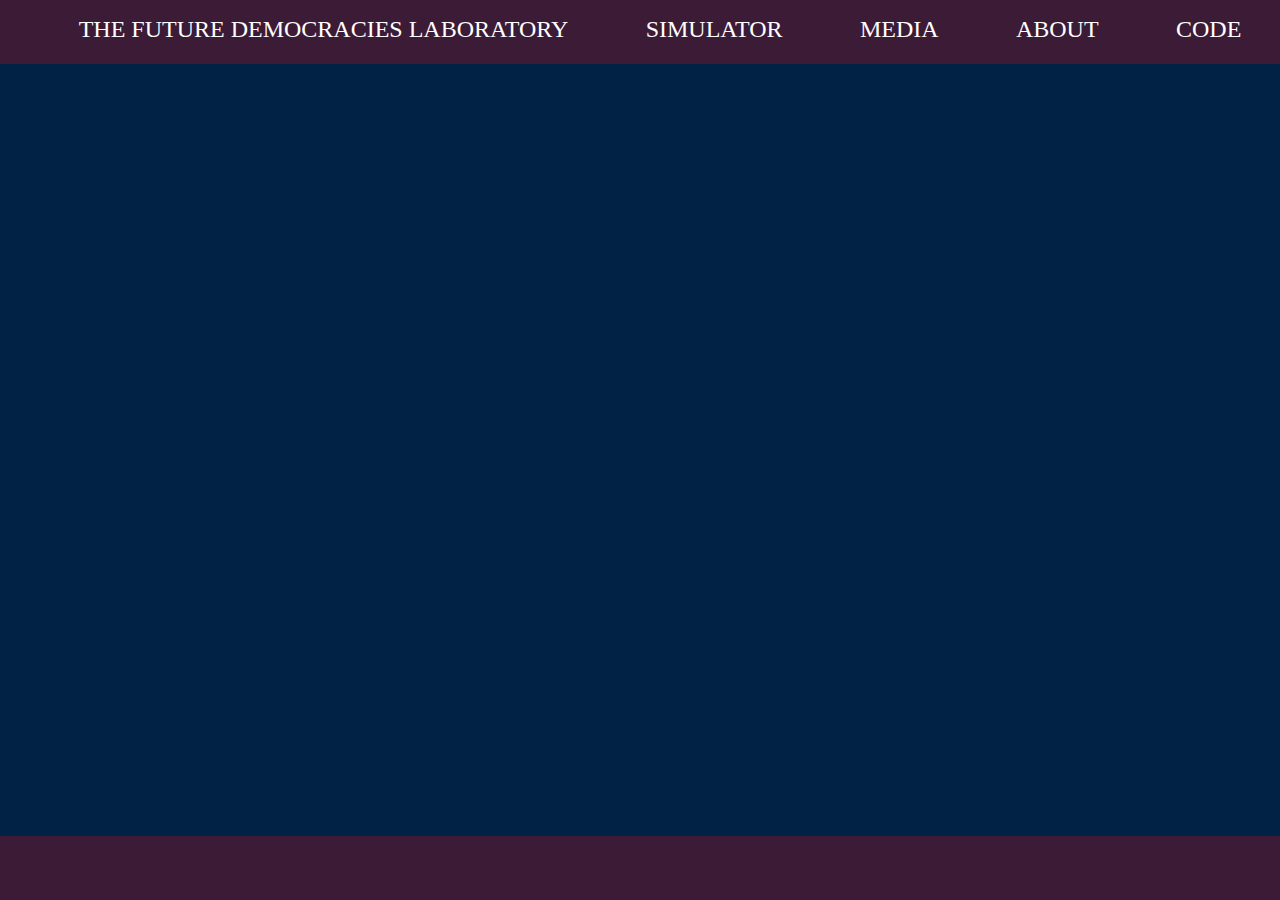
==== democracy-engine-congressional-simulator/index.html @ ecea8b47 "reboot" ====
<!DOCTYPE html>
<html lang="en">

<head>
    <script src="p5/p5.js"></script>
    <script src="p5/p5.sound.min.js"></script>
    <!-- <script src="slider/nouislider.min.js"></script> -->
    <!-- <script src="slider/nouislider.js"></script> -->
    <!-- <link rel="stylesheet" type="text/css" href="slider/nouislider.css">
    <link rel="stylesheet" type="text/css" href="slider/nouislider.min.css"> -->
    <link rel="stylesheet" type="text/css" href="style/style.css">
    <link href="https://fonts.googleapis.com/css2?family=Cardo:wght@700&display=swap" rel="stylesheet">


    <meta charset="utf-8">

    <style id="jsbin-css">
        span {
            color: blue;
            font-family: sans-serif;
        }
    </style>
</head>

<body>
    <header>
        <ul class="topnav" id="myTopnav">
            <li><a href="../index.html">THE FUTURE DEMOCRACIES LABORATORY</a></li>
            <li><a class="active" href="index.html">SIMULATOR</a></li>
            <li><a href="../media.html">MEDIA</a></li>
            <li><a href="../about.html">ABOUT</a></li>
            <li><a href="../code.html">CODE</a></li>
        </ul>
    </header>

    <script class="sketch" src="sketches/sketchFix.js"></script>


    <div id="vote"></div>

    <!-- <div id="slider"></div>

    <div id="slider-value"></div> -->



    <footer>

        <p id="result"></p>
    </footer>
</body>

</html>
---- democracy-engine-congressional-simulator/slider/nouislider.css ----
/*! nouislider - 14.6.3 - 11/19/2020 */
/* Functional styling;
 * These styles are required for noUiSlider to function.
 * You don't need to change these rules to apply your design.
 */
.noUi-target,
.noUi-target * {
  -webkit-touch-callout: none;
  -webkit-tap-highlight-color: rgba(0, 0, 0, 0);
  -webkit-user-select: none;
  -ms-touch-action: none;
  touch-action: none;
  -ms-user-select: none;
  -moz-user-select: none;
  user-select: none;
  -moz-box-sizing: border-box;
  box-sizing: border-box;
}
.noUi-target {
  position: relative;
}
.noUi-base,
.noUi-connects {
  width: 100%;
  height: 100%;
  position: relative;
  z-index: 1;
}
/* Wrapper for all connect elements.
 */
.noUi-connects {
  overflow: hidden;
  z-index: 0;
}
.noUi-connect,
.noUi-origin {
  will-change: transform;
  position: absolute;
  z-index: 1;
  top: 0;
  right: 0;
  -ms-transform-origin: 0 0;
  -webkit-transform-origin: 0 0;
  -webkit-transform-style: preserve-3d;
  transform-origin: 0 0;
  transform-style: flat;
}
.noUi-connect {
  height: 100%;
  width: 100%;
}
.noUi-origin {
  height: 10%;
  width: 10%;
}
/* Offset direction
 */
.noUi-txt-dir-rtl.noUi-horizontal .noUi-origin {
  left: 0;
  right: auto;
}
/* Give origins 0 height/width so they don't interfere with clicking the
 * connect elements.
 */
.noUi-vertical .noUi-origin {
  width: 0;
}
.noUi-horizontal .noUi-origin {
  height: 0;
}
.noUi-handle {
  -webkit-backface-visibility: hidden;
  backface-visibility: hidden;
  position: absolute;
}
.noUi-touch-area {
  height: 100%;
  width: 100%;
}
.noUi-state-tap .noUi-connect,
.noUi-state-tap .noUi-origin {
  -webkit-transition: transform 0.3s;
  transition: transform 0.3s;
}
.noUi-state-drag * {
  cursor: inherit !important;
}
/* Slider size and handle placement;
 */
.noUi-horizontal {
  height: 18px;
}
.noUi-horizontal .noUi-handle {
  width: 34px;
  height: 28px;
  right: -17px;
  top: -6px;
}
.noUi-vertical {
  width: 18px;
}
.noUi-vertical .noUi-handle {
  width: 28px;
  height: 34px;
  right: -6px;
  top: -17px;
}
.noUi-txt-dir-rtl.noUi-horizontal .noUi-handle {
  left: -17px;
  right: auto;
}
/* Styling;
 * Giving the connect element a border radius causes issues with using transform: scale
 */
.noUi-target {
  background: #FAFAFA;
  border-radius: 4px;
  border: 1px solid #D3D3D3;
  box-shadow: inset 0 1px 1px #F0F0F0, 0 3px 6px -5px #BBB;
}
.noUi-connects {
  border-radius: 3px;
}
.noUi-connect {
  background: #3FB8AF;
}
/* Handles and cursors;
 */
.noUi-draggable {
  cursor: ew-resize;
}
.noUi-vertical .noUi-draggable {
  cursor: ns-resize;
}
.noUi-handle {
  border: 1px solid #D9D9D9;
  border-radius: 3px;
  background: #FFF;
  cursor: default;
  box-shadow: inset 0 0 1px #FFF, inset 0 1px 7px #EBEBEB, 0 3px 6px -3px #BBB;
}
.noUi-active {
  box-shadow: inset 0 0 1px #FFF, inset 0 1px 7px #DDD, 0 3px 6px -3px #BBB;
}
/* Handle stripes;
 */
.noUi-handle:before,
.noUi-handle:after {
  content: "";
  display: block;
  position: absolute;
  height: 14px;
  width: 1px;
  background: #E8E7E6;
  left: 14px;
  top: 6px;
}
.noUi-handle:after {
  left: 17px;
}
.noUi-vertical .noUi-handle:before,
.noUi-vertical .noUi-handle:after {
  width: 14px;
  height: 1px;
  left: 6px;
  top: 14px;
}
.noUi-vertical .noUi-handle:after {
  top: 17px;
}
/* Disabled state;
 */
[disabled] .noUi-connect {
  background: #B8B8B8;
}
[disabled].noUi-target,
[disabled].noUi-handle,
[disabled] .noUi-handle {
  cursor: not-allowed;
}
/* Base;
 *
 */
.noUi-pips,
.noUi-pips * {
  -moz-box-sizing: border-box;
  box-sizing: border-box;
}
.noUi-pips {
  position: absolute;
  color: #999;
}
/* Values;
 *
 */
.noUi-value {
  position: absolute;
  white-space: nowrap;
  text-align: center;
}
.noUi-value-sub {
  color: #ccc;
  font-size: 10px;
}
/* Markings;
 *
 */
.noUi-marker {
  position: absolute;
  background: #CCC;
}
.noUi-marker-sub {
  background: #AAA;
}
.noUi-marker-large {
  background: #AAA;
}
/* Horizontal layout;
 *
 */
.noUi-pips-horizontal {
  padding: 10px 0;
  height: 80px;
  top: 100%;
  left: 0;
  width: 100%;
}
.noUi-value-horizontal {
  -webkit-transform: translate(-50%, 50%);
  transform: translate(-50%, 50%);
}
.noUi-rtl .noUi-value-horizontal {
  -webkit-transform: translate(50%, 50%);
  transform: translate(50%, 50%);
}
.noUi-marker-horizontal.noUi-marker {
  margin-left: -1px;
  width: 2px;
  height: 5px;
}
.noUi-marker-horizontal.noUi-marker-sub {
  height: 10px;
}
.noUi-marker-horizontal.noUi-marker-large {
  height: 15px;
}
/* Vertical layout;
 *
 */
.noUi-pips-vertical {
  padding: 0 10px;
  height: 100%;
  top: 0;
  left: 100%;
}
.noUi-value-vertical {
  -webkit-transform: translate(0, -50%);
  transform: translate(0, -50%);
  padding-left: 25px;
}
.noUi-rtl .noUi-value-vertical {
  -webkit-transform: translate(0, 50%);
  transform: translate(0, 50%);
}
.noUi-marker-vertical.noUi-marker {
  width: 5px;
  height: 2px;
  margin-top: -1px;
}
.noUi-marker-vertical.noUi-marker-sub {
  width: 10px;
}
.noUi-marker-vertical.noUi-marker-large {
  width: 15px;
}
.noUi-tooltip {
  display: block;
  position: absolute;
  border: 1px solid #D9D9D9;
  border-radius: 3px;
  background: #fff;
  color: #000;
  padding: 5px;
  text-align: center;
  white-space: nowrap;
}
.noUi-horizontal .noUi-tooltip {
  -webkit-transform: translate(-50%, 0);
  transform: translate(-50%, 0);
  left: 50%;
  bottom: 120%;
}
.noUi-vertical .noUi-tooltip {
  -webkit-transform: translate(0, -50%);
  transform: translate(0, -50%);
  top: 50%;
  right: 120%;
}
.noUi-horizontal .noUi-origin > .noUi-tooltip {
  -webkit-transform: translate(50%, 0);
  transform: translate(50%, 0);
  left: auto;
  bottom: 10px;
}
.noUi-vertical .noUi-origin > .noUi-tooltip {
  -webkit-transform: translate(0, -18px);
  transform: translate(0, -18px);
  top: auto;
  right: 28px;
}
---- democracy-engine-congressional-simulator/slider/nouislider.min.css ----
/*! nouislider - 14.6.3 - 11/19/2020 */
.noUi-target,.noUi-target *{-webkit-touch-callout:none;-webkit-tap-highlight-color:transparent;-webkit-user-select:none;-ms-touch-action:none;touch-action:none;-ms-user-select:none;-moz-user-select:none;user-select:none;-moz-box-sizing:border-box;box-sizing:border-box}.noUi-target{position:relative}.noUi-base,.noUi-connects{width:100%;height:100%;position:relative;z-index:1}.noUi-connects{overflow:hidden;z-index:0}.noUi-connect,.noUi-origin{will-change:transform;position:absolute;z-index:1;top:0;right:0;-ms-transform-origin:0 0;-webkit-transform-origin:0 0;-webkit-transform-style:preserve-3d;transform-origin:0 0;transform-style:flat}.noUi-connect{height:100%;width:100%}.noUi-origin{height:10%;width:10%}.noUi-txt-dir-rtl.noUi-horizontal .noUi-origin{left:0;right:auto}.noUi-vertical .noUi-origin{width:0}.noUi-horizontal .noUi-origin{height:0}.noUi-handle{-webkit-backface-visibility:hidden;backface-visibility:hidden;position:absolute}.noUi-touch-area{height:100%;width:100%}.noUi-state-tap .noUi-connect,.noUi-state-tap .noUi-origin{-webkit-transition:transform .3s;transition:transform .3s}.noUi-state-drag *{cursor:inherit!important}.noUi-horizontal{height:18px}.noUi-horizontal .noUi-handle{width:34px;height:28px;right:-17px;top:-6px}.noUi-vertical{width:18px}.noUi-vertical .noUi-handle{width:28px;height:34px;right:-6px;top:-17px}.noUi-txt-dir-rtl.noUi-horizontal .noUi-handle{left:-17px;right:auto}.noUi-target{background:#FAFAFA;border-radius:4px;border:1px solid #D3D3D3;box-shadow:inset 0 1px 1px #F0F0F0,0 3px 6px -5px #BBB}.noUi-connects{border-radius:3px}.noUi-connect{background:#3FB8AF}.noUi-draggable{cursor:ew-resize}.noUi-vertical .noUi-draggable{cursor:ns-resize}.noUi-handle{border:1px solid #D9D9D9;border-radius:3px;background:#FFF;cursor:default;box-shadow:inset 0 0 1px #FFF,inset 0 1px 7px #EBEBEB,0 3px 6px -3px #BBB}.noUi-active{box-shadow:inset 0 0 1px #FFF,inset 0 1px 7px #DDD,0 3px 6px -3px #BBB}.noUi-handle:after,.noUi-handle:before{content:"";display:block;position:absolute;height:14px;width:1px;background:#E8E7E6;left:14px;top:6px}.noUi-handle:after{left:17px}.noUi-vertical .noUi-handle:after,.noUi-vertical .noUi-handle:before{width:14px;height:1px;left:6px;top:14px}.noUi-vertical .noUi-handle:after{top:17px}[disabled] .noUi-connect{background:#B8B8B8}[disabled] .noUi-handle,[disabled].noUi-handle,[disabled].noUi-target{cursor:not-allowed}.noUi-pips,.noUi-pips *{-moz-box-sizing:border-box;box-sizing:border-box}.noUi-pips{position:absolute;color:#999}.noUi-value{position:absolute;white-space:nowrap;text-align:center}.noUi-value-sub{color:#ccc;font-size:10px}.noUi-marker{position:absolute;background:#CCC}.noUi-marker-sub{background:#AAA}.noUi-marker-large{background:#AAA}.noUi-pips-horizontal{padding:10px 0;height:80px;top:100%;left:0;width:100%}.noUi-value-horizontal{-webkit-transform:translate(-50%,50%);transform:translate(-50%,50%)}.noUi-rtl .noUi-value-horizontal{-webkit-transform:translate(50%,50%);transform:translate(50%,50%)}.noUi-marker-horizontal.noUi-marker{margin-left:-1px;width:2px;height:5px}.noUi-marker-horizontal.noUi-marker-sub{height:10px}.noUi-marker-horizontal.noUi-marker-large{height:15px}.noUi-pips-vertical{padding:0 10px;height:100%;top:0;left:100%}.noUi-value-vertical{-webkit-transform:translate(0,-50%);transform:translate(0,-50%);padding-left:25px}.noUi-rtl .noUi-value-vertical{-webkit-transform:translate(0,50%);transform:translate(0,50%)}.noUi-marker-vertical.noUi-marker{width:5px;height:2px;margin-top:-1px}.noUi-marker-vertical.noUi-marker-sub{width:10px}.noUi-marker-vertical.noUi-marker-large{width:15px}.noUi-tooltip{display:block;position:absolute;border:1px solid #D9D9D9;border-radius:3px;background:#fff;color:#000;padding:5px;text-align:center;white-space:nowrap}.noUi-horizontal .noUi-tooltip{-webkit-transform:translate(-50%,0);transform:translate(-50%,0);left:50%;bottom:120%}.noUi-vertical .noUi-tooltip{-webkit-transform:translate(0,-50%);transform:translate(0,-50%);top:50%;right:120%}.noUi-horizontal .noUi-origin>.noUi-tooltip{-webkit-transform:translate(50%,0);transform:translate(50%,0);left:auto;bottom:10px}.noUi-vertical .noUi-origin>.noUi-tooltip{-webkit-transform:translate(0,-18px);transform:translate(0,-18px);top:auto;right:28px}
---- democracy-engine-congressional-simulator/style/style.css ----
body {
    margin: 0px;
    padding: 0;
    width: 100%;
    height: 100%;
    background-color: #012244;
    font-family: "Helvetica Neue", Helvetica, Arial, sans-serif;
    font-style: normal;
    font-variant: normal;
    font-weight: 100;
}

.p5Canvas {
    font-family: "Helvetica-Neue", Helvetica, Arial, sans-serif !important;
    font-weight: lighter !important;
    display: block;
    position: absolute;
    left: 50%;
    top: 50%;
    transform: translate(-50%, -50%);
    width: 50%;
    height: 50%;
    padding: 20px;
    text-align: center;
}

h2 {
    color: blue;
    width: 100%;
}

/* .container {
    position: relative;
    background-color: peachpuff;
    /* padding: 25px; */
/* } */
#vote {
    background-color: #012244;
    width: 80%;
    height: 80%;
}

.form {
    background-color: #0f0;
}

#result {
    color: white;
    text-align: left;
    padding-left: 20px;
    font-size: 20px;
    font-style: normal;
    font-variant: normal;
    font-weight: 100;
    /*    line-height: 35px; */
}

#slider {
    margin-top: 100px;
    width: 200px;
}

input[type=text] {
    width: 50px;
}

input[type=range] {
    width: 100px;
}

.group-labels
{
    color: #ffffff;
    text-transform: uppercase;
}

#button-re
{
    background-color: #012244;
    border: none;
    border-radius: 2px;
    color: white;
    padding: 8px 12px;
    text-transform: uppercase;

}

/* from the main css */
@media only screen and (max-width: 600px) {
    header ul {
        flex-direction: column;
    }

    footer ul {
        flex-direction: column;
    }
}

header {
    /*	padding-top: 5px;*/
    margin: 0;
    width: 100%;
    height: auto;
    z-index: 1;
    position: fixed;
    top: 0px;
    /*    background-color: rgba(255, 0, 0, 0.3);*/
    background-color: #3c1b36;
    padding-bottom: 5px;
}

header ul {
    display: flex;
    justify-content: space-around;
    list-style-type: none;
}

header ul li {
    font-size: 21px;
    font-family: "Helvetica Neue";
    font-size: 24px;
    font-style: normal;
    font-variant: normal;
    font-weight: 100;
    /*    line-height: 26.4px; */
}

header ul li a {
    padding: 5px;
    color: white;
    text-decoration: none;
}

header ul li a:hover {
    padding: 5px;
    color: #205ba1;
    transition: all 0.3s ease-in-out;
}

.active {
    padding: 5px;
    font-weight: 250;
}

.active-homepage {
    padding: 5px;
    padding: 5px;
    color: white;
}

footer {
    text-align: center;
    margin: auto;
    /*  background-color: rgba(255, 0, 0, 0.3);*/
    background-color: #3c1b36;
    color: white;
    position: fixed;
    bottom: 0;
    width: 100%;
    height: 4rem;
    /* Footer height */
}

footer ul {
    display: flex;
    justify-content: space-around;
    list-style-type: none;
}

footer ul li {
    font-size: 21px;
    font-size: 24px;
    font-style: normal;
    font-variant: normal;
    font-weight: 100;
    /*    line-height: 26.4px; */
}

footer ul li a {
    padding: 5px;
    color: white;
    text-decoration: none;
}

footer ul li a:hover {
    padding: 5px;
    color: #205ba1;
    transition: all 0.3s ease-in-out;
}
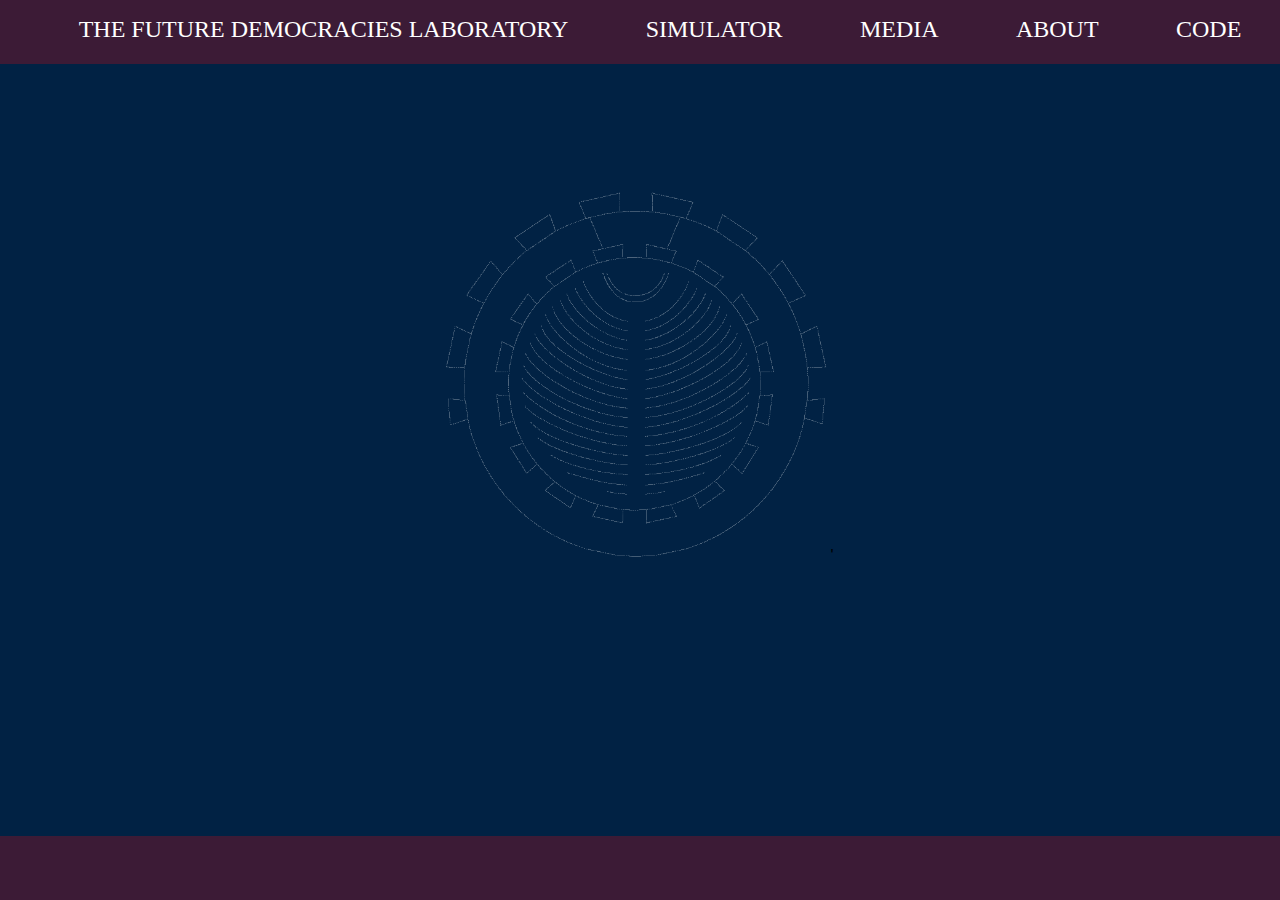
==== commit 8b00ffdd: "PLAYGROUND MODE COMMENCED" ====
--- a/democracy-engine-congressional-simulator/index.html
+++ b/democracy-engine-congressional-simulator/index.html
@@ -2,52 +2,58 @@
 <html lang="en">
 
 <head>
-    <script src="p5/p5.js"></script>
-    <script src="p5/p5.sound.min.js"></script>
-    <!-- <script src="slider/nouislider.min.js"></script> -->
-    <!-- <script src="slider/nouislider.js"></script> -->
-    <!-- <link rel="stylesheet" type="text/css" href="slider/nouislider.css">
-    <link rel="stylesheet" type="text/css" href="slider/nouislider.min.css"> -->
-    <link rel="stylesheet" type="text/css" href="style/style.css">
-    <link href="https://fonts.googleapis.com/css2?family=Cardo:wght@700&display=swap" rel="stylesheet">
+  <script src="p5/p5.js"></script>
+  <script src="p5/p5.sound.min.js"></script>
+  <script src="slider/nouislider.min.js"></script>
+  <script src="slider/nouislider.js"></script>
+  <script src="slider/wNumb.min.js"></script>
+  <script src="p5/scene-manager.js"></script>
+  <link rel="stylesheet" type="text/css" href="slider/nouislider.css">
+  <link rel="stylesheet" type="text/css" href="style/style.css">
+  <link rel="stylesheet" type="text/css" href="style/newSlider.css">
+  <link href="https://fonts.googleapis.com/css2?family=Cardo:wght@700&display=swap" rel="stylesheet">
 
 
-    <meta charset="utf-8">
+  <meta charset="utf-8">
 
-    <style id="jsbin-css">
-        span {
-            color: blue;
-            font-family: sans-serif;
-        }
-    </style>
+  <style id="jsbin-css">
+    span {
+      color: blue;
+      font-family: sans-serif;
+    }
+  </style>
 </head>
 
 <body>
-    <header>
-        <ul class="topnav" id="myTopnav">
-            <li><a href="../index.html">THE FUTURE DEMOCRACIES LABORATORY</a></li>
-            <li><a class="active" href="index.html">SIMULATOR</a></li>
-            <li><a href="../media.html">MEDIA</a></li>
-            <li><a href="../about.html">ABOUT</a></li>
-            <li><a href="../code.html">CODE</a></li>
-        </ul>
-    </header>
+  <header>
+    <ul class="topnav" id="myTopnav">
+      <li><a href="../index.html">THE FUTURE DEMOCRACIES LABORATORY</a></li>
+      <li><a class="active" href="index.html">SIMULATOR</a></li>
+      <li><a href="../media.html">MEDIA</a></li>
+      <li><a href="../about.html">ABOUT</a></li>
+      <li><a href="../code.html">CODE</a></li>
+    </ul>
+  </header>
 
-    <script class="sketch" src="sketches/sketchFix.js"></script>
+  <!-- <script class="sketch" src="sketches/sketchFix.js"></script> -->
 
+  <div id="enter">
+    <a href = "index-scene.html"><img src = "/democracy-engine-congressional-simulator/assets/asraProgress.png"></a>'
 
-    <div id="vote"></div>
+  </div>
 
-    <!-- <div id="slider"></div>
+  <!-- <div id="vote"></div> -->
 
-    <div id="slider-value"></div> -->
+  <!-- <div id="slider"></div>
+
+  <div id="slider-value"></div> -->
 
 
 
-    <footer>
+  <footer>
 
-        <p id="result"></p>
-    </footer>
+    <!-- <p id="result"></p> -->
+  </footer>
 </body>
 
 </html>
--- a/democracy-engine-congressional-simulator/slider/nouislider.css
+++ b/democracy-engine-congressional-simulator/slider/nouislider.css
@@ -94,7 +94,7 @@
   width: 34px;
   height: 28px;
   right: -17px;
-  top: -6px;
+  top: -12px;
 }
 .noUi-vertical {
   width: 18px;
@@ -137,7 +137,7 @@
   border-radius: 3px;
   background: #FFF;
   cursor: default;
-  box-shadow: inset 0 0 1px #FFF, inset 0 1px 7px #EBEBEB, 0 3px 6px -3px #BBB;
+  /* box-shadow: inset 0 0 1px #FFF, inset 0 1px 7px #EBEBEB, 0 3px 6px -3px #BBB; */
 }
 .noUi-active {
   box-shadow: inset 0 0 1px #FFF, inset 0 1px 7px #DDD, 0 3px 6px -3px #BBB;
@@ -147,7 +147,7 @@
 .noUi-handle:before,
 .noUi-handle:after {
   content: "";
-  display: block;
+  display: none;
   position: absolute;
   height: 14px;
   width: 1px;
@@ -188,7 +188,8 @@
 }
 .noUi-pips {
   position: absolute;
-  color: #999;
+  color: #fff;
+  margin-top: -30px;
 }
 /* Values;
  *
@@ -222,8 +223,8 @@
   padding: 10px 0;
   height: 80px;
   top: 100%;
-  left: 0;
-  width: 100%;
+  left: -10%;
+  width: 120%;
 }
 .noUi-value-horizontal {
   -webkit-transform: translate(-50%, 50%);
@@ -242,7 +243,7 @@
   height: 10px;
 }
 .noUi-marker-horizontal.noUi-marker-large {
-  height: 15px;
+  height: 0px;
 }
 /* Vertical layout;
  *
--- a/democracy-engine-congressional-simulator/style/style.css
+++ b/democracy-engine-congressional-simulator/style/style.css
@@ -55,10 +55,7 @@
     /*    line-height: 35px; */
 }
 
-#slider {
-    margin-top: 100px;
-    width: 200px;
-}
+
 
 input[type=text] {
     width: 50px;
--- a/democracy-engine-congressional-simulator/style/newSlider.css
+++ b/democracy-engine-congressional-simulator/style/newSlider.css
@@ -0,0 +1,162 @@
+.noUi-target {
+  border: dashed;
+  background-color: #012244;
+  border-color: white;
+  height: 1px;
+  border-width: 1px;
+}
+
+.noUi-handle {
+  border-style: none;
+  outline: none;
+  background: #5785ba;
+  width: 20px !important;
+  height: 20px !important;
+  margin-top: 2px;
+  border-radius: 20px;
+}
+
+.noUi-tooltip {
+  display: block;
+  position: absolute;
+  border: none;
+  border-radius: 3px;
+  background: #5785ba;
+  color: #fff;
+  padding: 5px;
+  text-align: center;
+  white-space: nowrap;
+}
+
+#slider2, #slider3, #slider4, #slider7, #slider8, #slider9, #slider11, #slider13, #slider14 {
+  z-index: 100;
+  margin-top: 50px;
+  margin-left: 35%;
+  width: 30%;
+}
+
+
+.first-slider {
+  z-index: 100;
+  margin-top: 300px;
+  margin-left: 35%;
+  width: 30%;
+}
+
+
+#slider-text-1 {
+  color: #fff;
+  clear: both;
+  margin-top: 0px;
+  position: absolute;
+  top: 290.5px;
+  left: 70%;
+}
+
+#slider-text-2 {
+  color: #fff;
+  clear: both;
+  margin-top: 0px;
+  position: absolute;
+  top: 342px;
+  left: 70%;
+}
+
+#slider-text-3 {
+  color: #fff;
+  clear: both;
+  margin-top: 0px;
+  position: absolute;
+  top: 395.5px;
+  left: 70%;
+}
+
+#slider-text-4 {
+  color: #fff;
+  clear: both;
+  margin-top: 0px;
+  position: absolute;
+  top: 448px;
+  left: 70%;
+}
+
+#page1, #page2, #page3, #page4, #page5{
+  display: none;
+}
+
+
+
+#slider-value {
+  display: none;
+  color: #fff;
+  width: 10%;
+  height: 10%;
+  padding-top: 100px;
+  margin-left: 47.75%;
+  margin-right: auto;
+}
+
+
+.c-5-color {
+  background: #b0c6de;
+}
+
+.c-4-color {
+  background: #7b9fc9;
+}
+
+.c-3-color {
+  background: #5785ba;
+}
+
+.c-2-color {
+  background: #4878af;
+}
+
+.c-1-color {
+  background: #416c9d;
+}
+
+#top {
+  margin: 0px;
+  display: block;
+  position: absolute;
+  top: 150px;
+  width: 100%;
+  height: 100px;
+  text-align: center;
+  font-size: 25px;
+  color: white;
+  z-index: 100;
+  text-transform: uppercase;
+  font-weight: lighter;
+}
+
+#configure-btn {
+  background-color: #7b9fc9;
+  color: #fff;
+  border: none;
+  border-radius: 2px;
+  margin-top: 20px;
+  padding: 10px 20px;
+  outline: none;
+}
+
+#enter {
+  text-align: center;
+  margin-top: 15%;
+}
+
+#enter img {
+  width: 30%;
+  transition: .5s ease;
+  opacity: .3
+}
+
+#enter img:hover {
+  opacity: 1;
+}
+
+#enter-btn {
+  color: #fff;
+}
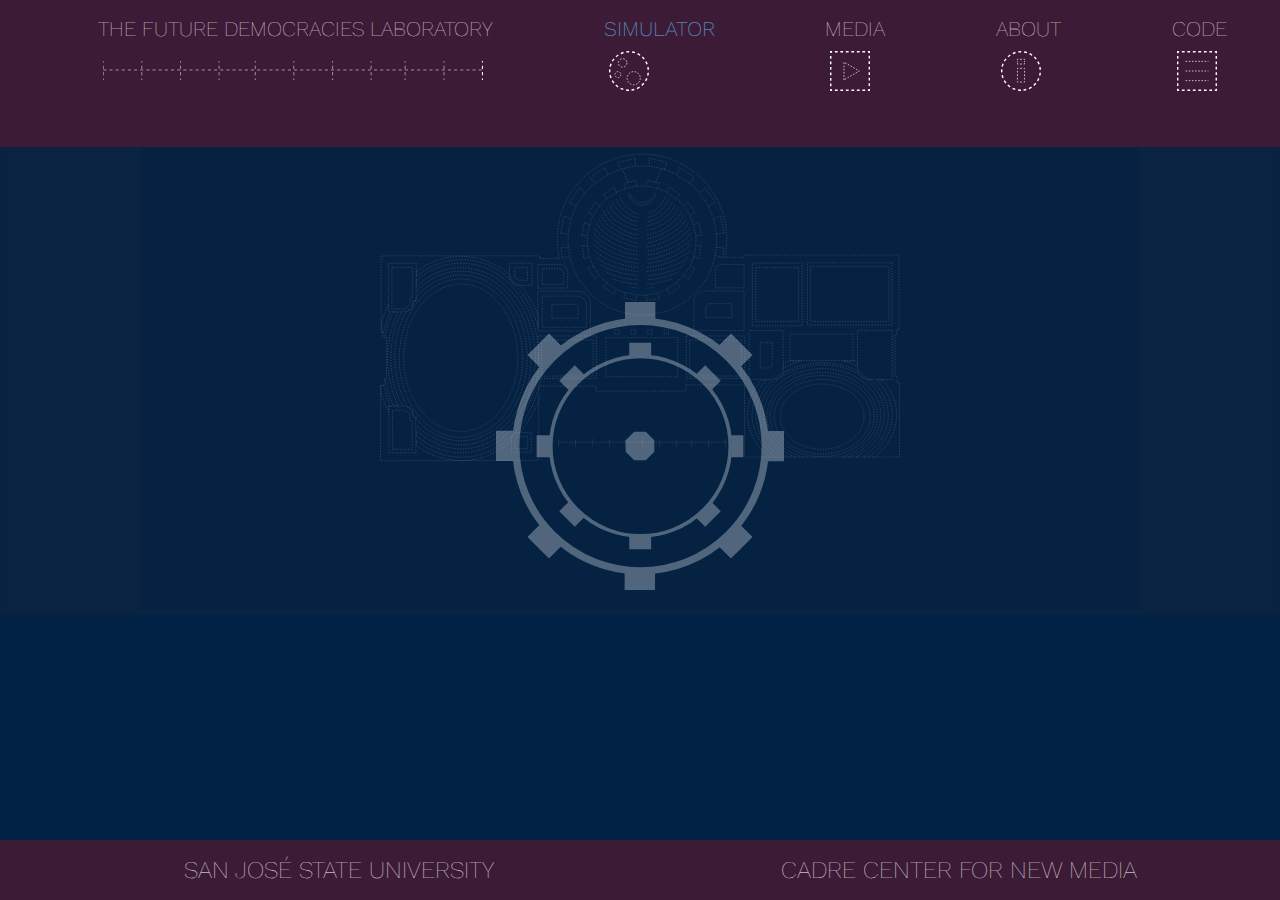
==== commit 9312c5d4: "styling simulator page and add number line" ====
--- a/democracy-engine-congressional-simulator/index.html
+++ b/democracy-engine-congressional-simulator/index.html
@@ -8,11 +8,15 @@
   <script src="slider/nouislider.js"></script>
   <script src="slider/wNumb.min.js"></script>
   <script src="p5/scene-manager.js"></script>
+  <link rel="icon"
+        type="image/png"
+        href="./assets/gears-icon.png">
   <link rel="stylesheet" type="text/css" href="slider/nouislider.css">
   <link rel="stylesheet" type="text/css" href="style/style.css">
   <link rel="stylesheet" type="text/css" href="style/newSlider.css">
-  <link href="https://fonts.googleapis.com/css2?family=Cardo:wght@700&display=swap" rel="stylesheet">
-
+  <!-- <link href="https://fonts.googleapis.com/css2?family=Cardo:wght@700&display=swap" rel="stylesheet"> -->
+  <link href="https://fonts.googleapis.com/css2?family=Work+Sans:ital,wght@0,200;0,300;0,400;1,200;1,300;1,400&display=swap" rel="stylesheet">
+	<link rel="stylesheet" type="text/css" href="../css/style.css">
 
   <meta charset="utf-8">
 
@@ -25,35 +29,92 @@
 </head>
 
 <body>
-  <header>
+  <!-- <header>
     <ul class="topnav" id="myTopnav">
-      <li><a href="../index.html">THE FUTURE DEMOCRACIES LABORATORY</a></li>
+      <li><a class="active" href="../index.html">THE FUTURE DEMOCRACIES LABORATORY
+			<img class="icon" src="../assets/numberline.svg" style="padding-top: 10px;"/>
+		</a></li>
       <li><a class="active" href="index.html">SIMULATOR</a></li>
       <li><a href="../media.html">MEDIA</a></li>
       <li><a href="../about.html">ABOUT</a></li>
       <li><a href="../code.html">CODE</a></li>
     </ul>
+  </header> -->
+  <header>
+    <ul class="topnav" id="myTopnav">
+      <li><a href="../index.html">THE FUTURE DEMOCRACIES LABORATORY
+      <img class="icon" src="../assets/numberline.svg" style="padding-top: 10px;"/>
+    </a></li>
+      <li>
+        <a class="active" href="../democracy-engine-congressional-simulator/index.html">
+          SIMULATOR
+          <img class="icon" src="../assets/simulator-icon.svg" />
+        </a>
+      </li>
+      <li>
+        <a href="../media.html">
+          MEDIA
+          <img class="icon" src="../assets/media-icon.svg" />
+        </a>
+      </li>
+      <li>
+        <a href="../about.html">
+          ABOUT
+          <img class="icon" src="../assets/about-icon.svg" />
+        </a>
+      </li>
+      <li>
+        <a href="../code.html">
+          CODE
+          <img class="icon" src="../assets/code-icon.svg" />
+        </a>
+      </li>
+<!--RH Add from drop-down menu-->
+            <a href="javascript:void(0);" style="font-size:15px;" class="icon2" onclick="myFunction()">&#9776;</a>
+<!--end RH Add from drop-down menu-->
+    </ul>
   </header>
 
-  <!-- <script class="sketch" src="sketches/sketchFix.js"></script> -->
 
-  <div id="enter">
-    <a href = "index-scene.html"><img src = "/democracy-engine-congressional-simulator/assets/asraProgress.png"></a>'
+  <div id="page-container">
+		<div id="content-wrap">
+			<div class="body-header">
+				<!-- <h2>SIMULATOR</h2> -->
+        <!-- <script class="sketch" src="sketches/sketchFix.js"></script> -->
+        <div id="enter">
+          <!-- <a href = "index-scene.html"><img src = "/democracy-engine-congressional-simulator/assets/asraProgress.png"></a> -->
+          <a href="index-scene.html"><img class="sim-btn" src= "../assets/gears-icon.svg"></a>
+        </div>
+        <!-- <div id="vote"></div> -->
+        <!-- <div id="slider"></div>
+        <div id="slider-value"></div> -->
+			</div>
+		</div>
 
-  </div>
+		<footer>
+			<ul>
+				<li><a href="https://www.sjsu.edu/humanitiesandarts/" target="_blank">SAN JOSÉ STATE UNIVERSITY</a></li>
+				<li><a href="https://cadre.sjsu.edu/" target="_blank">CADRE CENTER FOR NEW MEDIA</a></li>
+			</ul>
 
-  <!-- <div id="vote"></div> -->
+          <!-- <p id="result"></p> -->
+		</footer>
 
-  <!-- <div id="slider"></div>
+	</div>
 
-  <div id="slider-value"></div> -->
+<!--RH Add from drop-down menu-->
+    <script>
+    function myFunction() {
+      var x = document.getElementById("myTopnav");
+      if (x.className === "topnav") {
+        x.className += " responsive";
+      } else {
+        x.className = "topnav";
+      }
+    }
+    </script>
+<!--RH Add from drop-down menu-->
 
-
-
-  <footer>
-
-    <!-- <p id="result"></p> -->
-  </footer>
 </body>
 
 </html>
--- a/democracy-engine-congressional-simulator/style/newSlider.css
+++ b/democracy-engine-congressional-simulator/style/newSlider.css
@@ -1,3 +1,28 @@
+/* width */
+::-webkit-scrollbar {
+  width: 15px;
+  background: #012233;
+}
+
+/* Track */
+::-webkit-scrollbar-track {
+  /* box-shadow: inset 0 0 5px grey; */
+  border-radius: 3px;
+}
+
+/* Handle */
+::-webkit-scrollbar-thumb {
+  background: #012244;
+  border-radius: 10px;
+}
+
+/* Handle on hover */
+::-webkit-scrollbar-thumb:hover {
+  background: #012255;
+}
+
+
+
 .noUi-target {
   border: dashed;
   background-color: #012244;
@@ -30,26 +55,25 @@
 
 #slider2, #slider3, #slider4, #slider7, #slider8, #slider9, #slider11, #slider13, #slider14 {
   z-index: 100;
-  margin-top: 50px;
+  margin-top: 70px;
   margin-left: 35%;
   width: 30%;
 }
 
-
 .first-slider {
   z-index: 100;
-  margin-top: 300px;
+  margin-top: 250px;
   margin-left: 35%;
   width: 30%;
 }
 
-
+/* 72px between each text */
 #slider-text-1 {
   color: #fff;
   clear: both;
   margin-top: 0px;
   position: absolute;
-  top: 290.5px;
+  top: 240px;
   left: 70%;
 }
 
@@ -58,7 +82,7 @@
   clear: both;
   margin-top: 0px;
   position: absolute;
-  top: 342px;
+  top: 312px;
   left: 70%;
 }
 
@@ -67,7 +91,7 @@
   clear: both;
   margin-top: 0px;
   position: absolute;
-  top: 395.5px;
+  top: 384px;
   left: 70%;
 }
 
@@ -76,15 +100,13 @@
   clear: both;
   margin-top: 0px;
   position: absolute;
-  top: 448px;
-  left: 70%;
-}
-
-#page1, #page2, #page3, #page4, #page5{
+  top: 456px;
+  left: 70%;
+}
+
+#page1, #page2, #page3, #page4, #page5 {
   display: none;
 }
-
-
 
 #slider-value {
   display: none;
@@ -96,7 +118,6 @@
   margin-right: auto;
 }
 
-
 .c-5-color {
   background: #b0c6de;
 }
@@ -129,17 +150,22 @@
   color: white;
   z-index: 100;
   text-transform: uppercase;
-  font-weight: lighter;
-}
-
-#configure-btn {
+  font-weight: 500;
+}
+
+#next-btn {
   background-color: #7b9fc9;
   color: #fff;
   border: none;
+  width: 5%;
   border-radius: 2px;
-  margin-top: 20px;
-  padding: 10px 20px;
+  /* margin-top: 20px; */
+  padding: 6px 10px;
   outline: none;
+  position: absolute;
+  bottom: 100px;
+  right: 47.5%;
+  text-align: center;
 }
 
 #enter {
@@ -160,3 +186,51 @@
 #enter-btn {
   color: #fff;
 }
+
+#column1
+{
+  float: left;
+  margin-right: 20px;
+}
+#column2
+{
+}
+#slider-disp {
+  /* -webkit-column-count: 2;
+  -moz-column-count: 2;
+  column-count: 2;
+  -webkit-column-gap: 10px;
+  -moz-column-gap: 10px;
+  column-gap: 10px; */
+  border-radius: 3px;
+  display: none;
+  background-color: #5785ba;
+  width: 30vw;
+  height: 50vh;
+  margin-left:33vw;
+  margin-right: auto;
+  padding: 1%;
+  overflow-y: auto;
+  overflow-x: hidden;
+  font-size: .8em;
+}
+
+#slider-disp h3 {
+  text-transform: uppercase;
+  font-size: .8em;
+}
+
+#disp-btn {
+  display: block;
+  background-color: #7b9fc9;
+  width: 3%;
+  color: #fff;
+  border: none;
+  border-radius: 2px;
+  padding: 7px 10px;
+  outline: none;
+  z-index: 100;
+  position: absolute;
+  top: 2%;
+  left: 2%;
+}
--- a/css/style.css
+++ b/css/style.css
@@ -0,0 +1,396 @@
+* {
+  box-sizing: border-box;
+}
+
+body {
+  background: #012244;
+/*  rh ad*/ margin: 0;
+    /* background-image: url('https://projects.cadre.sjsu.edu/democracyproject/assets/hero.svg'); */
+    background-image: url("../assets/gridandfloorplan.svg");
+    background-attachment: fixed;
+    /* background-position: 50% 200px; /* Center the image */
+    background-repeat: no-repeat; /* Do not repeat the image */
+    background-size: 100%; /* Resize the background image to cover the entire container */
+    background-origin: content-box, padding-box;
+}
+
+header {
+  margin:;
+  width: 100%;
+  height: auto;
+  z-index: 1;
+  position: fixed;
+  background-color: #3c1b36;
+  /* background-color: #012244; */
+
+}
+
+header ul {
+  display: flex;
+  justify-content: space-around;
+  list-style-type: none;
+}
+
+header ul li {
+  font-size: 21px;
+  font-family: 'Work Sans', sans-serif;
+  font-style: normal;
+  font-variant: normal;
+  font-weight: lighter;
+}
+
+header ul li a {
+  color: white;
+  text-decoration: none;
+}
+
+header ul li a:hover {
+  /* color: #205ba1; */
+  color: #c47cb7;
+  transition: all 0.3s ease-in-out;
+}
+
+header ul li img {
+  display: flex;
+  flex-direction: column;
+  max-height: 40px;
+/*  justify-content:space-between;*/
+  padding: 0;
+}
+
+.active {
+  /* color: #c47cb7; */
+  color: #5785ba;
+}
+
+.active-homepage {
+  color: white;
+  font-weight: bold;
+  font-size: 26px;
+}
+
+img {
+  display: flex;
+  max-height: 50%;
+  justify-content: center;
+  margin: 10px;
+  padding-top: 10px;
+}
+
+.icon:hover {
+  filter: opacity(50%);
+  transition: all 0.3s ease-in-out;
+}
+
+.media-gears {
+  width: 2500px;
+  position: fixed;
+  margin-left: 10px;
+  margin-top: 100px;
+  opacity: 10%;
+}
+
+.sim-btn {
+  justify-content: center;
+  margin: auto;
+}
+
+
+div img {
+  display: flex;
+  max-height: 400px;
+  justify-content: center;
+}
+
+h1 {
+  color: white;
+  text-align: center;
+  font-family: 'Work Sans', sans-serif;
+  font-size: 50px;
+  font-style: normal;
+  font-variant: normal;
+  font-weight: lighter;
+}
+
+h2 {
+  color: white;
+  text-align: center;
+  font-family: 'Work Sans', sans-serif;
+  font-size: 30px;
+  font-style: normal;
+  font-variant: normal;
+  font-weight: lighter;
+}
+
+h3 {
+  color: white;
+  text-align: center;
+  font-size: 30px;
+  font-weight: normal;
+}
+
+p {
+  color: white;
+  text-align: justify;
+  font-size: 18px;
+  font-family: 'Work Sans', sans-serif;
+  font-style: normal;
+  font-variant: normal;
+  font-weight: lighter;
+}
+
+ul li {
+  color: white;
+  /* text-align: justify; */
+  font-size: 18px;
+  font-family: 'Work Sans', sans-serif;
+  font-style: normal;
+  font-variant: normal;
+  font-weight: lighter;
+  list-style: none;
+}
+
+footer {
+  text-align: center;
+  margin: auto;
+  background-color: #3c1b36;
+  color: white;
+  margin-bottom: 0px; /* rh update from 10 px*/
+  position: fixed;
+  bottom: 0;
+  width: 100%; /* rh update from 99%*/
+  height: auto;
+  /* Footer height */
+}
+
+footer ul {
+  display: flex;
+  justify-content: space-around;
+  list-style-type: none;
+}
+
+footer ul li {
+  font-size: 21px;
+  font-family: 'Work Sans', sans-serif;
+  font-size: 24px;
+  font-style: normal;
+  font-variant: normal;
+  font-weight: 100;
+}
+
+footer ul li a {
+  padding: 5px;
+  color: white;
+  text-decoration: none;
+}
+
+footer ul li a:hover {
+  padding: 5px;
+  /* color: #205ba1; */
+  color: #c47cb7;
+  transition: all 0.3s ease-in-out;
+}
+
+div.body-text {
+  vertical-align: text-top;
+  background-color: rgba(1, 34, 68, 0.6);
+  margin: auto;
+  max-width: 1000px;
+/*    rh add*/
+  padding: 20px;
+}
+
+.column {
+  float: left;
+  padding: 10px;
+  height: 300px;
+}
+
+.left {
+  width: 75%;
+}
+
+.right {
+  width: 25%;
+  font-size: 300%;
+}
+
+div.body-header {
+  background-color: rgba(1, 34, 68, 0.6);
+  margin: auto;
+  max-width: 1000px;
+  padding: 20px;
+}
+
+#page-container {
+  position: relative;
+  min-height: 100vh;
+  padding-top: 10%;
+}
+
+#content-wrap {
+  padding-bottom: 2.5rem;
+  /* Footer height */
+}
+
+/*RH add from dropdown-test */
+/*/////////////////////////////////*/
+.topnav .icon2 {
+  display: none;
+}
+
+.dropdown {
+  float: left;
+  overflow: hidden;
+}
+
+.dropdown .dropbtn {
+  font-size: 17px;
+  border: none;
+  outline: none;
+  color: white;
+  padding: 14px 16px;
+  background-color: inherit;
+  font-family: inherit;
+  margin: 0;
+}
+
+.dropdown-content {
+  display: none;
+  position: absolute;
+  background-color: #f9f9f9;
+  min-width: 160px;
+  box-shadow: 0px 8px 16px 0px rgba(0,0,0,0.2);
+  z-index: 1;
+}
+
+.dropdown-content a {
+  float: none;
+  color: black;
+  padding: 12px 16px;
+  text-decoration: none;
+  display: block;
+  text-align: left;
+}
+
+/*.topnav a:hover, .dropdown:hover .dropbtn {*/
+/*  background-color: #555;*/
+/*  color: white;*/
+/*}*/
+
+.dropdown-content a:hover {
+  background-color: #ddd;
+  color: black;
+}
+
+.dropdown:hover .dropdown-content {
+  display: block;
+}
+
+@media screen and (max-width: 1040px) {
+  .topnav :not(:first-child), .dropdown .dropbtn {
+    display: none;
+  }
+  .topnav a.icon2 {
+    display:block;
+    position: absolute;
+    right: 17px;
+    top: 5;
+    color: white;
+  }
+}
+/*end rh add*/
+/*/////////////////////////////////*/
+
+
+@media only screen and (max-width: 1040px) {
+
+  header ul {
+    flex-direction: column;
+    width: 90%;
+    font-size: 50%;
+/*    position: static;*/
+  }
+
+/*RH add from dropdown-test */
+/*/////////////////////////////////*/
+    .topnav .icon {
+      display: none;
+    }
+
+  .topnav.responsive {position: relative;}
+  .topnav.responsive .icon2 {
+    position: absolute;
+    right: 0;
+    top: 0;
+  }
+  .topnav.responsive li {
+    float: none;
+    display: block;
+    text-align: left;
+  }
+  .topnav.responsive .dropdown {float: none;}
+  .topnav.responsive .dropdown-content {position: relative;}
+  .topnav.responsive .dropdown .dropbtn {
+    display: block;
+    width: 100%;
+    text-align: center;
+  }
+
+/*    end rh add*/
+/*/////////////////////////////////*/
+
+
+  div.body-text {
+    vertical-align: inherit;
+    background-color: rgba(1, 34, 68, 0.6);
+    margin: 20px;;
+    max-width: 1200px;
+  }
+
+  .column {
+    float: left;
+    padding: 10px;
+    height: 300px; /* Should be removed. Only for demonstration */
+  }
+
+  .left {
+    width: 75%;
+  }
+
+  .right {
+    width: 25%;
+  }
+
+  /* Clear floats after the columns */
+  /* .row:after {
+    content: "";
+    display: table;
+    clear: both;
+  } */
+
+  div.body-header {
+    padding-top: 17%;
+    background-color: rgba(1, 34, 68, 0.6);
+    margin: auto;
+    max-width: 1200px;
+  }
+
+  #page-container {
+    position: static;
+    min-height: inherit;
+    min-width: inherit;
+    padding: inherit;
+  }
+
+  #content-wrap {
+    padding-bottom: 2.5rem;
+    /* Footer height */
+  }
+
+
+  footer ul {
+    width: 100%;
+    flex-direction: column;
+    font-size: 50%;
+  }
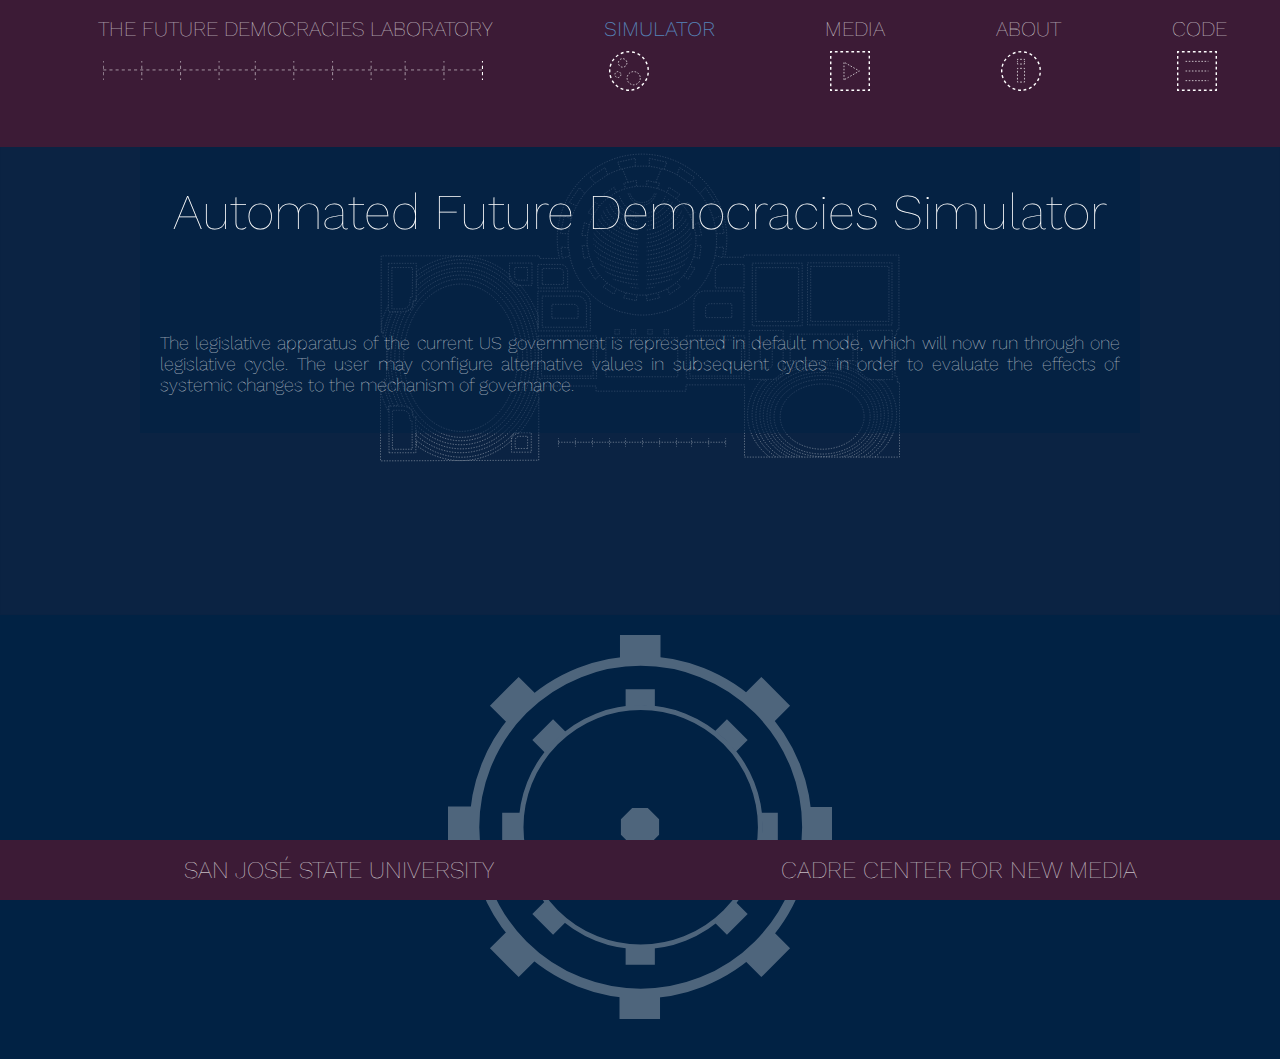
==== commit 7e53e9f3: "Text box for slider page 3" ====
--- a/democracy-engine-congressional-simulator/index.html
+++ b/democracy-engine-congressional-simulator/index.html
@@ -8,15 +8,13 @@
   <script src="slider/nouislider.js"></script>
   <script src="slider/wNumb.min.js"></script>
   <script src="p5/scene-manager.js"></script>
-  <link rel="icon"
-        type="image/png"
-        href="./assets/gears-icon.png">
+  <link rel="icon" type="image/png" href="./assets/gears-icon.png">
   <link rel="stylesheet" type="text/css" href="slider/nouislider.css">
   <link rel="stylesheet" type="text/css" href="style/style.css">
   <link rel="stylesheet" type="text/css" href="style/newSlider.css">
   <!-- <link href="https://fonts.googleapis.com/css2?family=Cardo:wght@700&display=swap" rel="stylesheet"> -->
   <link href="https://fonts.googleapis.com/css2?family=Work+Sans:ital,wght@0,200;0,300;0,400;1,200;1,300;1,400&display=swap" rel="stylesheet">
-	<link rel="stylesheet" type="text/css" href="../css/style.css">
+  <link rel="stylesheet" type="text/css" href="../css/style.css">
 
   <meta charset="utf-8">
 
@@ -29,22 +27,11 @@
 </head>
 
 <body>
-  <!-- <header>
-    <ul class="topnav" id="myTopnav">
-      <li><a class="active" href="../index.html">THE FUTURE DEMOCRACIES LABORATORY
-			<img class="icon" src="../assets/numberline.svg" style="padding-top: 10px;"/>
-		</a></li>
-      <li><a class="active" href="index.html">SIMULATOR</a></li>
-      <li><a href="../media.html">MEDIA</a></li>
-      <li><a href="../about.html">ABOUT</a></li>
-      <li><a href="../code.html">CODE</a></li>
-    </ul>
-  </header> -->
   <header>
     <ul class="topnav" id="myTopnav">
       <li><a href="../index.html">THE FUTURE DEMOCRACIES LABORATORY
-      <img class="icon" src="../assets/numberline.svg" style="padding-top: 10px;"/>
-    </a></li>
+          <img class="icon" src="../assets/numberline.svg" style="padding-top: 10px;" />
+        </a></li>
       <li>
         <a class="active" href="../democracy-engine-congressional-simulator/index.html">
           SIMULATOR
@@ -69,41 +56,50 @@
           <img class="icon" src="../assets/code-icon.svg" />
         </a>
       </li>
-<!--RH Add from drop-down menu-->
-            <a href="javascript:void(0);" style="font-size:15px;" class="icon2" onclick="myFunction()">&#9776;</a>
-<!--end RH Add from drop-down menu-->
+      <!--RH Add from drop-down menu-->
+      <a href="javascript:void(0);" style="font-size:15px;" class="icon2" onclick="myFunction()">&#9776;</a>
+      <!--end RH Add from drop-down menu-->
     </ul>
   </header>
 
 
   <div id="page-container">
-		<div id="content-wrap">
-			<div class="body-header">
-				<!-- <h2>SIMULATOR</h2> -->
-        <!-- <script class="sketch" src="sketches/sketchFix.js"></script> -->
-        <div id="enter">
-          <!-- <a href = "index-scene.html"><img src = "/democracy-engine-congressional-simulator/assets/asraProgress.png"></a> -->
-          <a href="index-scene.html"><img class="sim-btn" src= "../assets/gears-icon.svg"></a>
-        </div>
-        <!-- <div id="vote"></div> -->
-        <!-- <div id="slider"></div>
+    <div id="content-wrap">
+      <div class="body-header">
+        <h1>Automated Future Democracies Simulator </h1>
+      </div>
+      <div class="body-text">
+        <p>
+          The legislative apparatus of the current US government is represented in default mode, which will now run through one legislative cycle. The user may configure alternative values in subsequent cycles in order to evaluate the effects of
+          systemic changes to the mechanism of governance.
+
+        </p>
+      </div>
+      <div id="enter">
+
+
+        <!-- <a href = "index-scene.html"><img src = "/democracy-engine-congressional-simulator/assets/asraProgress.png"></a> -->
+        <a href="index-scene.html"><img class="sim-btn" src="../assets/gears-icon.svg"></a>
+      </div>
+      <!-- <div id="vote"></div> -->
+      <!-- <div id="slider"></div>
         <div id="slider-value"></div> -->
-			</div>
-		</div>
 
-		<footer>
-			<ul>
-				<li><a href="https://www.sjsu.edu/humanitiesandarts/" target="_blank">SAN JOSÉ STATE UNIVERSITY</a></li>
-				<li><a href="https://cadre.sjsu.edu/" target="_blank">CADRE CENTER FOR NEW MEDIA</a></li>
-			</ul>
+    </div>
 
-          <!-- <p id="result"></p> -->
-		</footer>
+    <footer>
+      <ul>
+        <li><a href="https://www.sjsu.edu/humanitiesandarts/" target="_blank">SAN JOSÉ STATE UNIVERSITY</a></li>
+        <li><a href="https://cadre.sjsu.edu/" target="_blank">CADRE CENTER FOR NEW MEDIA</a></li>
+      </ul>
 
-	</div>
+      <!-- <p id="result"></p> -->
+    </footer>
 
-<!--RH Add from drop-down menu-->
-    <script>
+  </div>
+
+  <!--RH Add from drop-down menu-->
+  <script>
     function myFunction() {
       var x = document.getElementById("myTopnav");
       if (x.className === "topnav") {
@@ -112,8 +108,8 @@
         x.className = "topnav";
       }
     }
-    </script>
-<!--RH Add from drop-down menu-->
+  </script>
+  <!--RH Add from drop-down menu-->
 
 </body>
 
--- a/democracy-engine-congressional-simulator/style/style.css
+++ b/democracy-engine-congressional-simulator/style/style.css
@@ -4,6 +4,7 @@
     width: 100%;
     height: 100%;
     background-color: #012244;
+    background-image: none;
     font-family: "Helvetica Neue", Helvetica, Arial, sans-serif;
     font-style: normal;
     font-variant: normal;
@@ -22,6 +23,7 @@
     height: 50%;
     padding: 20px;
     text-align: center;
+    z-index: 0;
 }
 
 h2 {
@@ -38,10 +40,7 @@
     background-color: #012244;
     width: 80%;
     height: 80%;
-}
-
-.form {
-    background-color: #0f0;
+    z-index: 1;
 }
 
 #result {
--- a/democracy-engine-congressional-simulator/style/newSlider.css
+++ b/democracy-engine-congressional-simulator/style/newSlider.css
@@ -111,11 +111,20 @@
 #slider-value {
   display: none;
   color: #fff;
-  width: 10%;
-  height: 10%;
-  padding-top: 100px;
-  margin-left: 47.75%;
-  margin-right: auto;
+  width: 200px;
+  height: 200px;
+  padding: 10px;
+  text-align: justify;
+  background-color: #b0c6de;
+  position: absolute;
+  left: 100px;
+  top: 40%;
+
+}
+
+#value-1, #value-2, #value-3, #value-4
+{
+  font-size: .7em;
 }
 
 .c-5-color {
@@ -187,14 +196,6 @@
   color: #fff;
 }
 
-#column1
-{
-  float: left;
-  margin-right: 20px;
-}
-#column2
-{
-}
 #slider-disp {
   /* -webkit-column-count: 2;
   -moz-column-count: 2;
--- a/css/style.css
+++ b/css/style.css
@@ -15,7 +15,7 @@
 }
 
 header {
-  margin:;
+  margin: ;
   width: 100%;
   height: auto;
   z-index: 1;
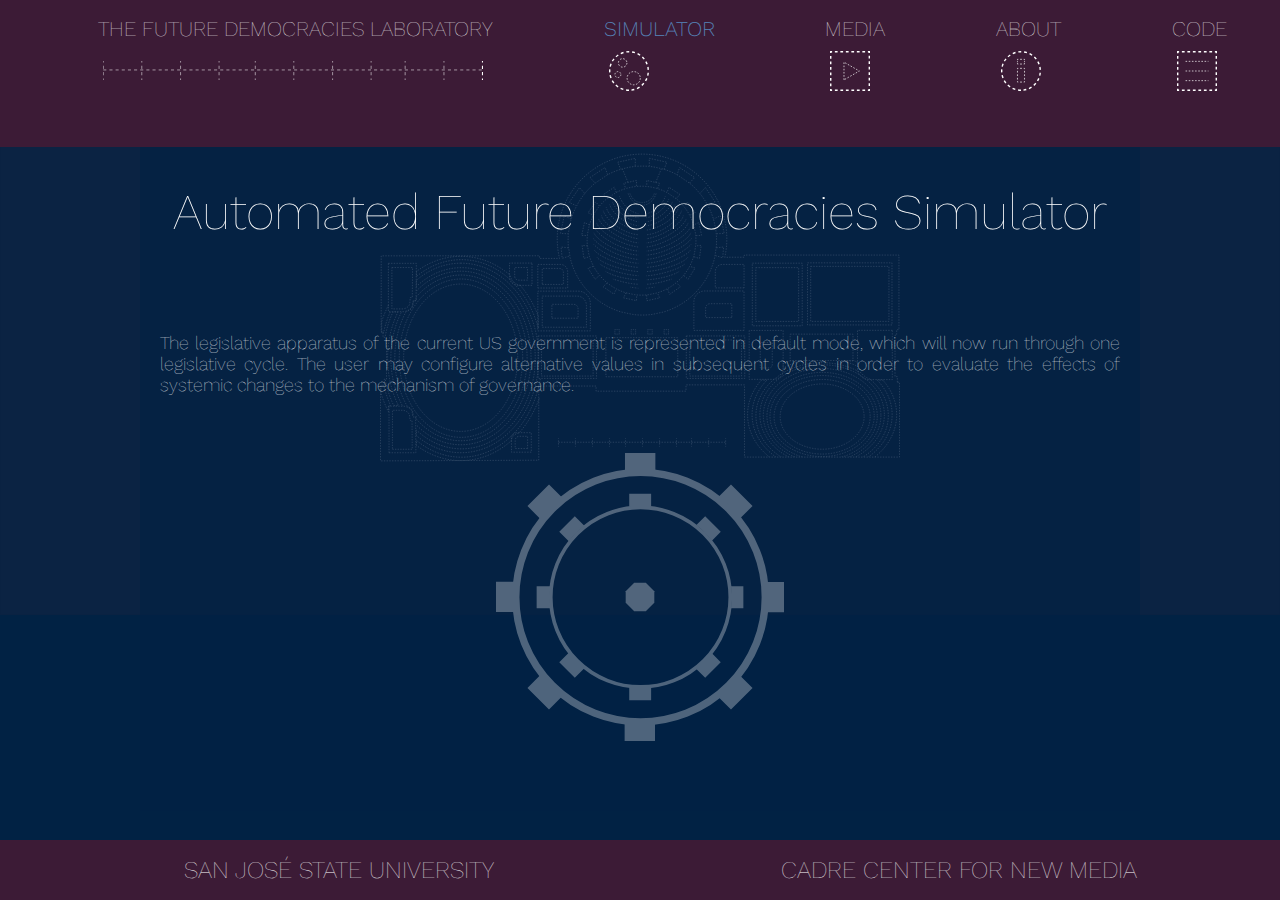
==== commit 54b8d5a2: "Style Updates" ====
--- a/democracy-engine-congressional-simulator/index.html
+++ b/democracy-engine-congressional-simulator/index.html
@@ -74,13 +74,12 @@
           systemic changes to the mechanism of governance.
 
         </p>
+        <div id="enter">
+          <!-- <a href = "index-scene.html"><img src = "/democracy-engine-congressional-simulator/assets/asraProgress.png"></a> -->
+          <a href="index-scene.html"><img class="sim-btn" src="../assets/gears-icon.svg"></a>
+        </div>
       </div>
-      <div id="enter">
 
-
-        <!-- <a href = "index-scene.html"><img src = "/democracy-engine-congressional-simulator/assets/asraProgress.png"></a> -->
-        <a href="index-scene.html"><img class="sim-btn" src="../assets/gears-icon.svg"></a>
-      </div>
       <!-- <div id="vote"></div> -->
       <!-- <div id="slider"></div>
         <div id="slider-value"></div> -->
--- a/democracy-engine-congressional-simulator/slider/nouislider.css
+++ b/democracy-engine-congressional-simulator/slider/nouislider.css
@@ -136,7 +136,7 @@
   border: 1px solid #D9D9D9;
   border-radius: 3px;
   background: #FFF;
-  cursor: default;
+  cursor: grab;
   /* box-shadow: inset 0 0 1px #FFF, inset 0 1px 7px #EBEBEB, 0 3px 6px -3px #BBB; */
 }
 .noUi-active {
--- a/democracy-engine-congressional-simulator/style/style.css
+++ b/democracy-engine-congressional-simulator/style/style.css
@@ -30,7 +30,6 @@
     color: blue;
     width: 100%;
 }
-
 /* .container {
     position: relative;
     background-color: peachpuff;
@@ -43,16 +42,7 @@
     z-index: 1;
 }
 
-#result {
-    color: white;
-    text-align: left;
-    padding-left: 20px;
-    font-size: 20px;
-    font-style: normal;
-    font-variant: normal;
-    font-weight: 100;
-    /*    line-height: 35px; */
-}
+
 
 
 
@@ -70,16 +60,6 @@
     text-transform: uppercase;
 }
 
-#button-re
-{
-    background-color: #012244;
-    border: none;
-    border-radius: 2px;
-    color: white;
-    padding: 8px 12px;
-    text-transform: uppercase;
-
-}
 
 /* from the main css */
 @media only screen and (max-width: 600px) {
@@ -145,11 +125,9 @@
 }
 
 footer {
-    text-align: center;
-    margin: auto;
-    /*  background-color: rgba(255, 0, 0, 0.3);*/
+    /* margin: auto; */
     background-color: #3c1b36;
-    color: white;
+    color: #fff;
     position: fixed;
     bottom: 0;
     width: 100%;
@@ -157,29 +135,24 @@
     /* Footer height */
 }
 
-footer ul {
-    display: flex;
-    justify-content: space-around;
-    list-style-type: none;
-}
-
-footer ul li {
-    font-size: 21px;
-    font-size: 24px;
+#result {
+    color: white;
+    text-align: center;
+    font-size: 20px;
     font-style: normal;
     font-variant: normal;
     font-weight: 100;
-    /*    line-height: 26.4px; */
+    margin-top: 3px;
+    margin-bottom: 0px;
+    /*    line-height: 35px; */
 }
 
-footer ul li a {
-    padding: 5px;
-    color: white;
-    text-decoration: none;
+
+button{
+  background-color: #7b9fc9;
+  color: #fff;
+  border: none;
+  border-radius: 2px;
+  margin: 0px 2px;
+  margin-top: 6px;
 }
-
-footer ul li a:hover {
-    padding: 5px;
-    color: #205ba1;
-    transition: all 0.3s ease-in-out;
-}
--- a/democracy-engine-congressional-simulator/style/newSlider.css
+++ b/democracy-engine-congressional-simulator/style/newSlider.css
@@ -60,6 +60,7 @@
   width: 30%;
 }
 
+
 .first-slider {
   z-index: 100;
   margin-top: 250px;
@@ -74,7 +75,8 @@
   margin-top: 0px;
   position: absolute;
   top: 240px;
-  left: 70%;
+  right: 70%;
+  font-size: .8em;
 }
 
 #slider-text-2 {
@@ -83,7 +85,8 @@
   margin-top: 0px;
   position: absolute;
   top: 312px;
-  left: 70%;
+  right: 70%;
+    font-size: .8em;
 }
 
 #slider-text-3 {
@@ -92,7 +95,8 @@
   margin-top: 0px;
   position: absolute;
   top: 384px;
-  left: 70%;
+  right: 70%;
+    font-size: .8em;
 }
 
 #slider-text-4 {
@@ -101,7 +105,8 @@
   margin-top: 0px;
   position: absolute;
   top: 456px;
-  left: 70%;
+  right: 70%;
+    font-size: .8em;
 }
 
 #page1, #page2, #page3, #page4, #page5 {
@@ -109,22 +114,60 @@
 }
 
 #slider-value {
-  display: none;
+  display: block;
+
   color: #fff;
   width: 200px;
   height: 200px;
   padding: 10px;
-  text-align: justify;
-  background-color: #b0c6de;
-  position: absolute;
-  left: 100px;
-  top: 40%;
-
-}
+  /* text-align: justify; */
+  /* background-color: #b0c6de; */
+  border-radius: 3px;
+}
+
 
 #value-1, #value-2, #value-3, #value-4
 {
-  font-size: .7em;
+  font-size: .65em;
+  text-transform: uppercase;
+  background-color: #7b9fc9;
+  padding: 2px;
+  border-radius: 2px;
+}
+
+#value-1
+{
+  margin-top: 0px;
+  position: absolute;
+  top: 240px;
+  left: 70%;
+  display: none;
+}
+
+#value-2
+{
+  margin-top: 0px;
+  position: absolute;
+  top: 312px;
+  left: 70%;
+  display: none;
+}
+
+#value-3
+{
+  margin-top: 0px;
+  position: absolute;
+  top: 384px;
+  left: 70%;
+  display: none;
+}
+#value-4
+{
+  margin-top: 0px;
+  position: absolute;
+top: 456px;
+  left: 70%;
+  display: none;
 }
 
 .c-5-color {
@@ -151,11 +194,11 @@
   margin: 0px;
   display: block;
   position: absolute;
-  top: 150px;
+  top: 100px;
   width: 100%;
   height: 100px;
   text-align: center;
-  font-size: 25px;
+  font-size: 1.5em;
   color: white;
   z-index: 100;
   text-transform: uppercase;
@@ -166,7 +209,7 @@
   background-color: #7b9fc9;
   color: #fff;
   border: none;
-  width: 5%;
+  width: 55px;
   border-radius: 2px;
   /* margin-top: 20px; */
   padding: 6px 10px;
@@ -175,17 +218,19 @@
   bottom: 100px;
   right: 47.5%;
   text-align: center;
+  z-index: 101;
 }
 
 #enter {
   text-align: center;
-  margin-top: 15%;
+  margin-top: 5%;
 }
 
 #enter img {
   width: 30%;
   transition: .5s ease;
-  opacity: .3
+  opacity: .3;
+  padding-bottom: 50px;
 }
 
 #enter img:hover {
@@ -206,32 +251,31 @@
   border-radius: 3px;
   display: none;
   background-color: #5785ba;
-  width: 30vw;
+  width: 40vw;
   height: 50vh;
-  margin-left:33vw;
+  margin-left:30vw;
   margin-right: auto;
   padding: 1%;
+  margin-top: 20%;
   overflow-y: auto;
   overflow-x: hidden;
   font-size: .8em;
+
 }
 
 #slider-disp h3 {
+  color: #012233;
   text-transform: uppercase;
-  font-size: .8em;
-}
-
+  font-size: .9em;
+  text-align: left;
+  padding-left: 20px;
+
+}
+#slider-disp p{
+  color: #ddd;
+  padding-left:50px;
+  font-size: .85em;
+}
 #disp-btn {
-  display: block;
-  background-color: #7b9fc9;
-  width: 3%;
-  color: #fff;
-  border: none;
-  border-radius: 2px;
-  padding: 7px 10px;
-  outline: none;
-  z-index: 100;
-  position: absolute;
-  top: 2%;
-  left: 2%;
-}
+
+}
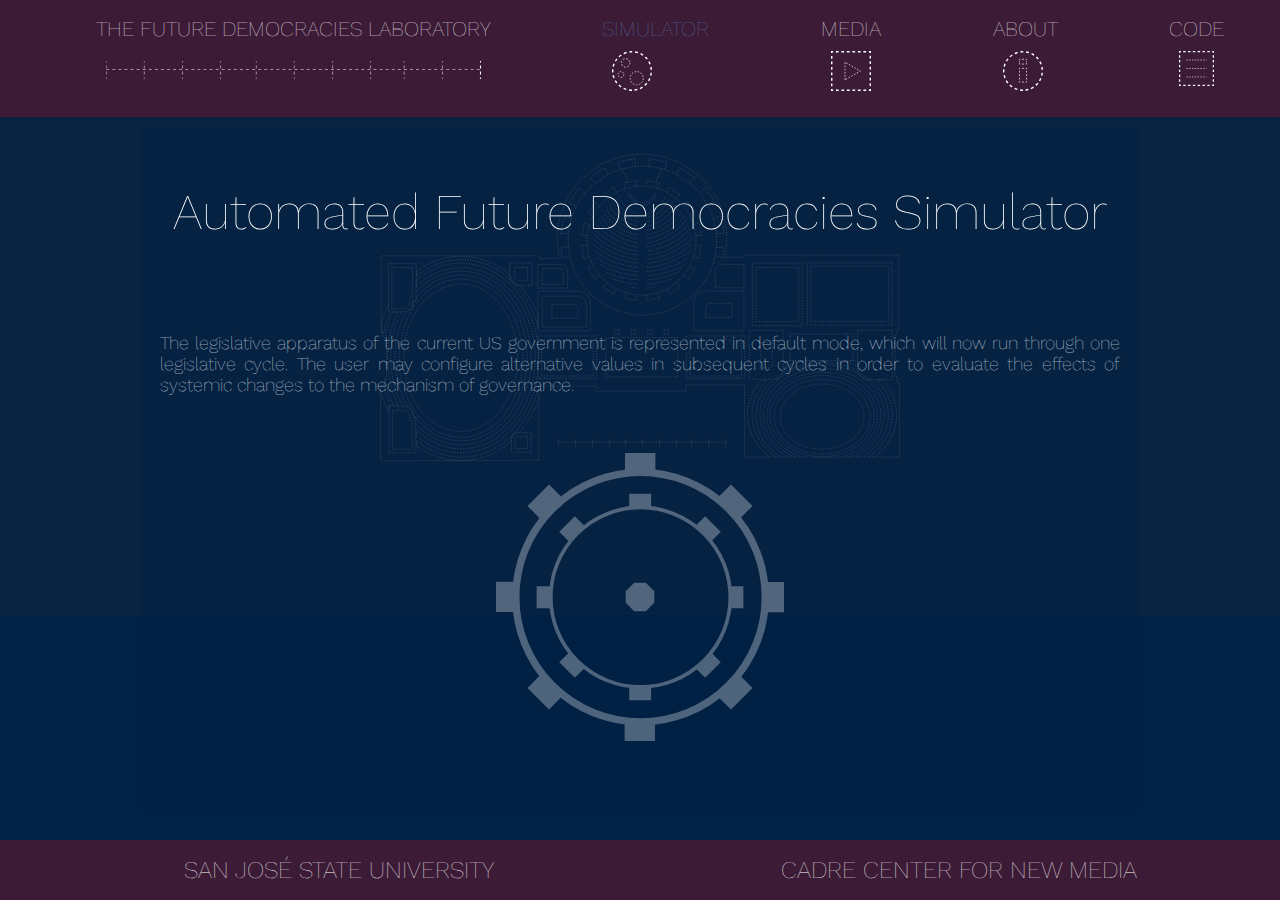
==== commit 0a485252: "header fix" ====
--- a/democracy-engine-congressional-simulator/index.html
+++ b/democracy-engine-congressional-simulator/index.html
@@ -10,7 +10,6 @@
   <script src="p5/scene-manager.js"></script>
   <link rel="icon" type="image/png" href="./assets/gears-icon.png">
   <link rel="stylesheet" type="text/css" href="slider/nouislider.css">
-  <link rel="stylesheet" type="text/css" href="style/style.css">
   <link rel="stylesheet" type="text/css" href="style/newSlider.css">
   <!-- <link href="https://fonts.googleapis.com/css2?family=Cardo:wght@700&display=swap" rel="stylesheet"> -->
   <link href="https://fonts.googleapis.com/css2?family=Work+Sans:ital,wght@0,200;0,300;0,400;1,200;1,300;1,400&display=swap" rel="stylesheet">
--- a/democracy-engine-congressional-simulator/style/newSlider.css
+++ b/democracy-engine-congressional-simulator/style/newSlider.css
@@ -12,13 +12,13 @@
 
 /* Handle */
 ::-webkit-scrollbar-thumb {
-  background: #012244;
+  background: #012255;
   border-radius: 10px;
 }
 
 /* Handle on hover */
 ::-webkit-scrollbar-thumb:hover {
-  background: #012255;
+  background: #012266;
 }
 
 
@@ -73,7 +73,7 @@
   color: #fff;
   clear: both;
   margin-top: 0px;
-  position: absolute;
+  position: fixed;
   top: 240px;
   right: 70%;
   font-size: .8em;
@@ -83,7 +83,7 @@
   color: #fff;
   clear: both;
   margin-top: 0px;
-  position: absolute;
+  position: fixed;
   top: 312px;
   right: 70%;
     font-size: .8em;
@@ -93,8 +93,8 @@
   color: #fff;
   clear: both;
   margin-top: 0px;
-  position: absolute;
-  top: 384px;
+  position: fixed;
+  top: 386px;
   right: 70%;
     font-size: .8em;
 }
@@ -103,7 +103,7 @@
   color: #fff;
   clear: both;
   margin-top: 0px;
-  position: absolute;
+  position: fixed;
   top: 456px;
   right: 70%;
     font-size: .8em;
@@ -192,6 +192,7 @@
 
 #top {
   margin: 0px;
+  /* margin-top: 100px; */
   display: block;
   position: absolute;
   top: 100px;
@@ -242,12 +243,6 @@
 }
 
 #slider-disp {
-  /* -webkit-column-count: 2;
-  -moz-column-count: 2;
-  column-count: 2;
-  -webkit-column-gap: 10px;
-  -moz-column-gap: 10px;
-  column-gap: 10px; */
   border-radius: 3px;
   display: none;
   background-color: #5785ba;
@@ -256,7 +251,7 @@
   margin-left:30vw;
   margin-right: auto;
   padding: 1%;
-  margin-top: 20%;
+  margin-top: 15%;
   overflow-y: auto;
   overflow-x: hidden;
   font-size: .8em;
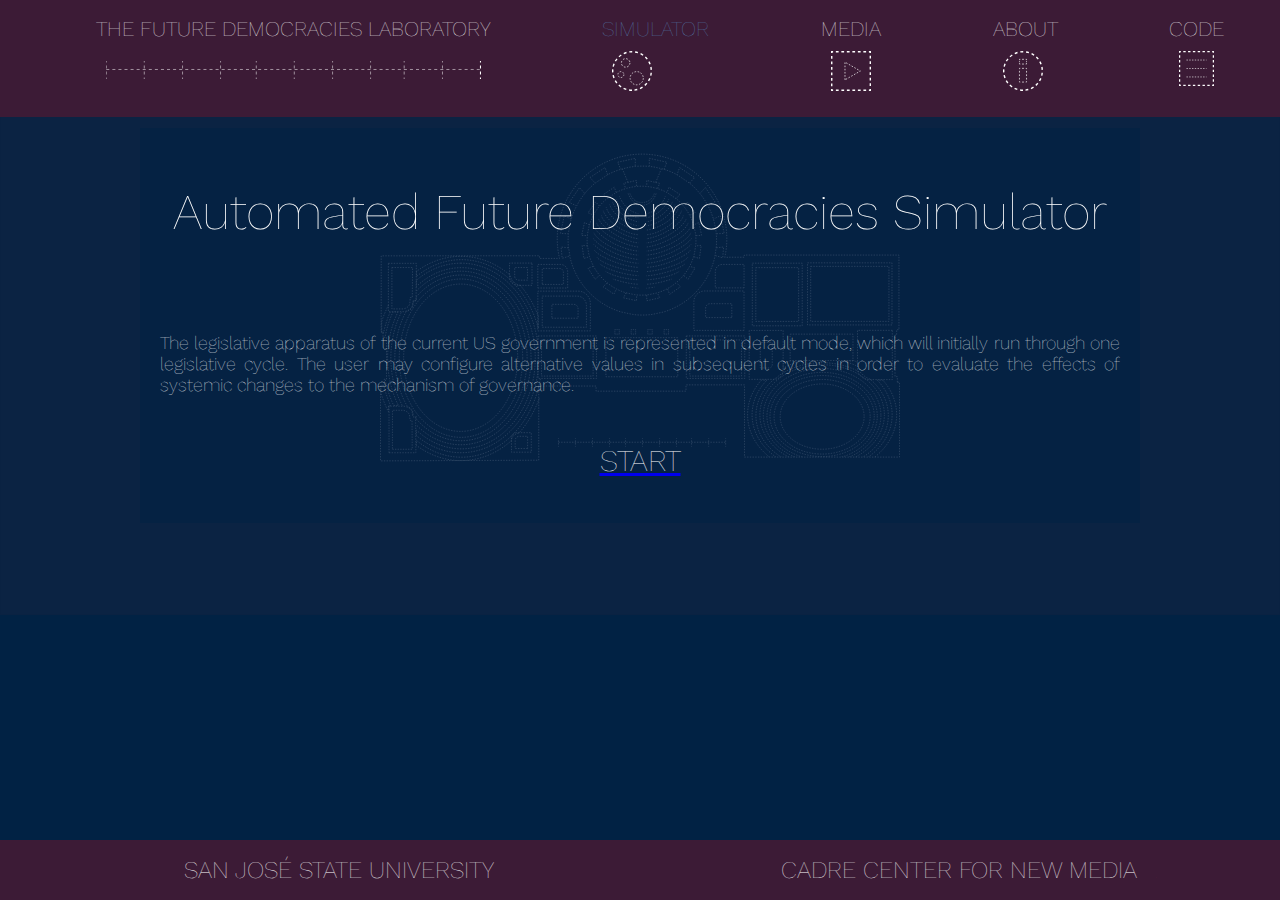
==== commit 402f21cc: "Email, default settings, etc" ====
--- a/democracy-engine-congressional-simulator/index.html
+++ b/democracy-engine-congressional-simulator/index.html
@@ -11,7 +11,7 @@
   <link rel="icon" type="image/png" href="./assets/gears-icon.png">
   <link rel="stylesheet" type="text/css" href="slider/nouislider.css">
   <link rel="stylesheet" type="text/css" href="style/newSlider.css">
-  <!-- <link href="https://fonts.googleapis.com/css2?family=Cardo:wght@700&display=swap" rel="stylesheet"> -->
+  <link rel="preconnect" href="https://fonts.gstatic.com">
   <link href="https://fonts.googleapis.com/css2?family=Work+Sans:ital,wght@0,200;0,300;0,400;1,200;1,300;1,400&display=swap" rel="stylesheet">
   <link rel="stylesheet" type="text/css" href="../css/style.css">
 
@@ -69,13 +69,13 @@
       </div>
       <div class="body-text">
         <p>
-          The legislative apparatus of the current US government is represented in default mode, which will now run through one legislative cycle. The user may configure alternative values in subsequent cycles in order to evaluate the effects of
+          The legislative apparatus of the current US government is represented in default mode, which will initially run through one legislative cycle. The user may configure alternative values in subsequent cycles in order to evaluate the effects of
           systemic changes to the mechanism of governance.
 
         </p>
         <div id="enter">
           <!-- <a href = "index-scene.html"><img src = "/democracy-engine-congressional-simulator/assets/asraProgress.png"></a> -->
-          <a href="index-scene.html"><img class="sim-btn" src="../assets/gears-icon.svg"></a>
+          <a href="index-scene.html"><h2>START</h2></a>
         </div>
       </div>
 
--- a/democracy-engine-congressional-simulator/style/newSlider.css
+++ b/democracy-engine-congressional-simulator/style/newSlider.css
@@ -20,8 +20,6 @@
 ::-webkit-scrollbar-thumb:hover {
   background: #012266;
 }
-
-
 
 .noUi-target {
   border: dashed;
@@ -34,7 +32,7 @@
 .noUi-handle {
   border-style: none;
   outline: none;
-  background: #5785ba;
+  background: #012266;
   width: 20px !important;
   height: 20px !important;
   margin-top: 2px;
@@ -46,67 +44,92 @@
   position: absolute;
   border: none;
   border-radius: 3px;
-  background: #5785ba;
+  background: #012266;
   color: #fff;
   padding: 5px;
   text-align: center;
   white-space: nowrap;
 }
 
-#slider2, #slider3, #slider4, #slider7, #slider8, #slider9, #slider11, #slider13, #slider14 {
-  z-index: 100;
-  margin-top: 70px;
-  margin-left: 35%;
-  width: 30%;
-}
-
-
 .first-slider {
   z-index: 100;
-  margin-top: 250px;
-  margin-left: 35%;
-  width: 30%;
-}
+  margin-top: 30vh;
+  position: fixed;
+  top: 0;
+  margin-left: 35%;
+  width: 30%;
+}
+
+
+#slider2, #slider7, #slider11, #slider13
+{
+  z-index: 100;
+  margin-top: 40vh;
+  position: fixed;
+  top: 0;
+  width: 30%;
+  margin-left: 35%;
+}
+
+#slider3, #slider8, #slider14
+{
+  z-index: 100;
+  margin-top: 50vh;
+  position: fixed;
+  top: 0;
+  margin-left: 35%;
+  width: 30%;
+}
+
+#slider4, #slider9 {
+  z-index: 100;
+  margin-top: 60vh;
+  position: fixed;
+  top: 0;
+  width: 30%;
+  margin-left: 35%;
+}
+
 
 /* 72px between each text */
 #slider-text-1 {
-  color: #fff;
-  clear: both;
-  margin-top: 0px;
-  position: fixed;
-  top: 240px;
+  display: block;
+  z-index: 100;
+  margin-top: 29vh;
+  position: fixed;
+  top: 0;
   right: 70%;
   font-size: .8em;
 }
 
 #slider-text-2 {
-  color: #fff;
-  clear: both;
-  margin-top: 0px;
-  position: fixed;
-  top: 312px;
-  right: 70%;
-    font-size: .8em;
+  display: block;
+  z-index: 100;
+  margin-top: 39vh;
+  position: fixed;
+  top: 0;
+  right: 70%;
+  font-size: .8em;
 }
 
 #slider-text-3 {
-  color: #fff;
-  clear: both;
-  margin-top: 0px;
-  position: fixed;
-  top: 386px;
-  right: 70%;
-    font-size: .8em;
+  display: block;
+  z-index: 100;
+  margin-top: 49vh;
+  position: fixed;
+  top: 0;
+  right: 70%;
+  font-size: .8em;
 }
 
 #slider-text-4 {
-  color: #fff;
-  clear: both;
-  margin-top: 0px;
-  position: fixed;
-  top: 456px;
-  right: 70%;
-    font-size: .8em;
+  display: block;
+  z-index: 100;
+  margin-top: 59vh;
+  position: fixed;
+  top: 0;
+  right: 70%;
+  font-size: .8em;
 }
 
 #page1, #page2, #page3, #page4, #page5 {
@@ -114,8 +137,7 @@
 }
 
 #slider-value {
-  display: block;
-
+  display: none;
   color: #fff;
   width: 200px;
   height: 200px;
@@ -125,49 +147,42 @@
   border-radius: 3px;
 }
 
-
-#value-1, #value-2, #value-3, #value-4
-{
+#value-1, #value-2, #value-3, #value-4 {
+  display: none;
   font-size: .65em;
   text-transform: uppercase;
-  background-color: #7b9fc9;
+  background-color: #012266;
   padding: 2px;
   border-radius: 2px;
-}
-
-#value-1
-{
-  margin-top: 0px;
-  position: absolute;
-  top: 240px;
-  left: 70%;
-  display: none;
-}
-
-#value-2
-{
-  margin-top: 0px;
-  position: absolute;
-  top: 312px;
-  left: 70%;
-  display: none;
-}
-
-#value-3
-{
-  margin-top: 0px;
-  position: absolute;
-  top: 384px;
-  left: 70%;
-  display: none;
-}
-#value-4
-{
-  margin-top: 0px;
-  position: absolute;
-top: 456px;
-  left: 70%;
-  display: none;
+  z-index: 1;
+}
+
+#value-1 {
+  margin-top: 29vh;
+  position: fixed;
+  top: 0;
+  left: 70%;
+}
+
+#value-2 {
+  margin-top: 39vh;
+  position: fixed;
+  top: 0;
+  left: 70%;
+}
+
+#value-3 {
+  margin-top: 49vh;
+  position: fixed;
+  top: 0;
+  left: 70%;
+}
+
+#value-4 {
+  margin-top: 59vh;
+  position: fixed;
+  top: 0;
+  left: 70%;
 }
 
 .c-5-color {
@@ -179,35 +194,21 @@
 }
 
 .c-3-color {
-  background: #5785ba;
+  background: #4b58ab;
 }
 
 .c-2-color {
-  background: #4878af;
+  background: #00287a;
 }
 
 .c-1-color {
-  background: #416c9d;
-}
-
-#top {
-  margin: 0px;
-  /* margin-top: 100px; */
-  display: block;
-  position: absolute;
-  top: 100px;
-  width: 100%;
-  height: 100px;
-  text-align: center;
-  font-size: 1.5em;
-  color: white;
-  z-index: 100;
-  text-transform: uppercase;
-  font-weight: 500;
-}
+  background: #012266;
+}
+
+
 
 #next-btn {
-  background-color: #7b9fc9;
+  background-color: #012266;
   color: #fff;
   border: none;
   width: 55px;
@@ -245,32 +246,53 @@
 #slider-disp {
   border-radius: 3px;
   display: none;
-  background-color: #5785ba;
+  background-color: #012266;
   width: 40vw;
   height: 50vh;
-  margin-left:30vw;
+  margin-left: 30vw;
   margin-right: auto;
   padding: 1%;
-  margin-top: 15%;
+  z-index: 100;
+  margin-top: 25vh;
+  position: fixed;
+  top: 0;
   overflow-y: auto;
   overflow-x: hidden;
   font-size: .8em;
-
+  /* z-index: 100; */
 }
 
 #slider-disp h3 {
-  color: #012233;
+  color: #ddd;
   text-transform: uppercase;
   font-size: .9em;
   text-align: left;
   padding-left: 20px;
-
-}
-#slider-disp p{
+}
+
+#slider-disp p {
   color: #ddd;
-  padding-left:50px;
+  padding-left: 50px;
   font-size: .85em;
 }
-#disp-btn {
-
-}
+#top {
+  font-family: "Work Sans","Helvetica Neue", Helvetica, Arial, sans-serif;
+  font-style: normal;
+  font-variant: normal;
+  font-weight: normal;
+  margin: 0px;
+  /* margin-top: 100px; */
+  display: block;
+  position: fixed;
+  top: 15%;;
+  width: 100%;
+  height: 100px;
+  text-align: center;
+  font-size: 1.5em;
+  color: white;
+  z-index: 100;
+}
+
+
+#slider-pages{
+}
